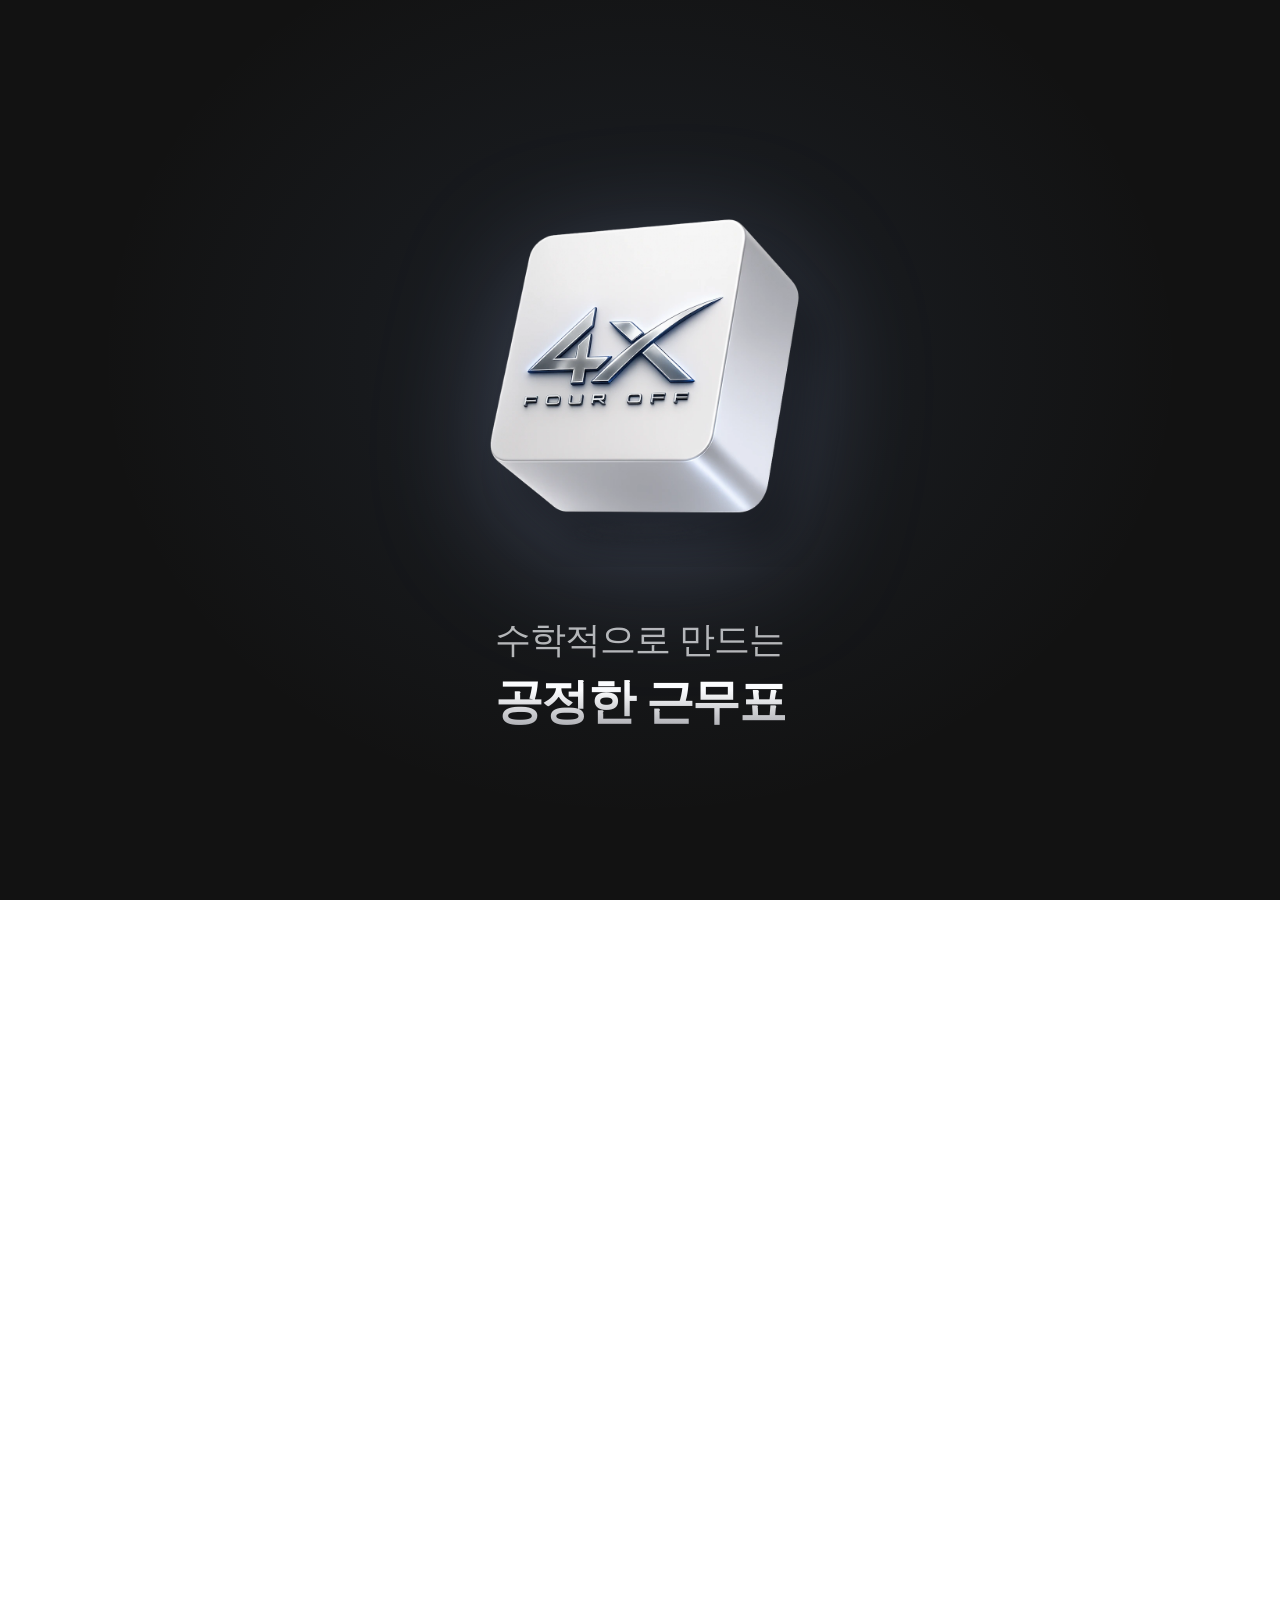
==== index.html @ ed379032 "update" ====
<!DOCTYPE html>
<html lang="ko">
<head>
<meta charset="utf-8">
<meta name="viewport" content="width=device-width, initial-scale=1">
<title>FOUR OFF | 간호사 근무표</title>
<meta name="description" content="수학적으로 만드는 공정한 근무표. 100+ 병동의 선택.">
<link rel="icon" type="image/png" href="images/web_icon.png">
<link rel="apple-touch-icon" href="images/web_icon.png">
<!-- 다음 페이지(맞춤제작)의 후기 이미지 미리 다운로드 → 클릭 시 즉시 표시 -->
<link rel="preload" as="image" href="images/web_review_1.webp">
<style>
  *{margin:0;padding:0;box-sizing:border-box;}
  html,body{font-family:-apple-system,BlinkMacSystemFont,'SF Pro Display','Pretendard','Apple SD Gothic Neo',sans-serif;background:#fff;color:#1d1d1f;-webkit-font-smoothing:antialiased;}
  body{overflow-x:hidden;}
  a{text-decoration:none;color:inherit;}
  img{display:block;max-width:100%;}

  /* 인트로 */
  .intro{position:fixed;inset:0;background:#121212;display:flex;flex-direction:column;align-items:center;justify-content:center;z-index:1000;cursor:pointer;transition:opacity .9s ease, visibility 0s linear .9s;}
  .intro.fade{opacity:0;visibility:hidden;}
  .intro::before{content:"";position:absolute;inset:0;background:radial-gradient(ellipse at 50% 40%, rgba(120,160,220,.10) 0%, transparent 60%);pointer-events:none;}
  .intro-logo{width:400px;max-width:60vw;margin-bottom:48px;filter:drop-shadow(0 30px 60px rgba(180,200,255,.25));animation:logoFloat 4.5s ease-in-out infinite;}
  .intro-copy{text-align:center;color:#fff;}
  .intro-copy .l1{font-size:36px;font-weight:300;letter-spacing:-1px;line-height:1.4;color:rgba(255,255,255,.7);}
  .intro-copy .l2{font-size:48px;font-weight:600;letter-spacing:-1.5px;line-height:1.3;margin-top:6px;background:linear-gradient(180deg,#fff 30%,#a1a1a6 100%);-webkit-background-clip:text;-webkit-text-fill-color:transparent;background-clip:text;}
  @keyframes logoFloat{
    0%   {transform:translateY(0) rotate(0deg);}
    25%  {transform:translateY(-10px) rotate(0.6deg);}
    50%  {transform:translateY(-14px) rotate(0deg);}
    75%  {transform:translateY(-6px) rotate(-0.6deg);}
    100% {transform:translateY(0) rotate(0deg);}
  }

  /* NAV */
  .main-nav{position:fixed;top:0;left:0;right:0;background:rgba(255,255,255,.85);backdrop-filter:blur(20px);-webkit-backdrop-filter:blur(20px);border-bottom:.5px solid rgba(0,0,0,.06);z-index:100;opacity:0;transform:translateY(-100%);transition:opacity .6s ease .6s, transform .6s ease .6s;}
  .main-nav.show{opacity:1;transform:translateY(0);}
  .nav-inner{max-width:1200px;margin:0 auto;padding:16px 32px;display:flex;justify-content:space-between;align-items:center;}
  .nav-brand{display:flex;align-items:center;gap:8px;font-size:15px;font-weight:600;letter-spacing:-.3px;}
  .nav-brand img{width:26px;height:26px;}
  .nav-menu{display:flex;gap:36px;}
  .nav-menu a{font-size:14px;color:#515154;font-weight:500;cursor:pointer;transition:color .25s;position:relative;padding:6px 0;}
  .nav-menu a:hover{color:#1d1d1f;}
  .nav-menu a.active{color:#1d1d1f;font-weight:600;}
  .nav-menu a.active::after{content:"";position:absolute;left:0;right:0;bottom:-2px;height:2px;background:#1d1d1f;border-radius:1px;}

  /* main wrap */
  .main{opacity:0;transition:opacity .8s ease .4s;}
  .main.show{opacity:1;}

  /* Hero */
  .hero{min-height:100vh;padding:140px 32px 100px;background:#fafafa;display:flex;flex-direction:column;align-items:center;justify-content:center;position:relative;overflow:hidden;}
  .hero::before{content:"";position:absolute;top:-300px;left:50%;transform:translateX(-50%);width:1200px;height:700px;background:radial-gradient(ellipse, rgba(0,102,255,.05) 0%, transparent 60%);pointer-events:none;}
  .live-headline{font-size:56px;font-weight:600;letter-spacing:-2px;line-height:1.3;color:#1d1d1f;text-align:center;margin-bottom:64px;position:relative;}
  .live-headline .live-dot{display:inline-block;width:12px;height:12px;background:#22c55e;border-radius:50%;margin-right:14px;vertical-align:middle;box-shadow:0 0 0 0 rgba(34,197,94,.6);animation:livePulse 1.6s ease-in-out infinite;}
  @keyframes livePulse{0%{box-shadow:0 0 0 0 rgba(34,197,94,.5);}70%{box-shadow:0 0 0 14px rgba(34,197,94,0);}100%{box-shadow:0 0 0 0 rgba(34,197,94,0);}}
  .graph-stage{position:relative;max-width:960px;width:100%;margin:0 auto;}
  .graph-img{width:100%;height:auto;display:block;transition:opacity 1.2s ease;}
  .graph-img.is-hidden{opacity:0;position:absolute;top:0;left:0;}
  .graph-caption{text-align:center;margin-top:24px;font-size:20px;color:#86868b;letter-spacing:.3px;font-weight:500;transition:opacity .6s ease;min-height:60px;line-height:1.5;}
  .graph-caption b{color:#1d1d1f;font-weight:700;}

  /* Steps Intro — 동적 효과 */
  .steps-intro{padding:160px 32px 80px;background:#fff;text-align:center;}
  .dyn-headline{font-size:64px;font-weight:600;letter-spacing:-2.4px;line-height:1.15;color:#1d1d1f;display:inline-block;}
  /* 워드 페이드인 */
  .dyn-word{display:inline-block;opacity:0;transform:translateY(20px);transition:opacity .7s ease, transform .7s ease;}
  .dyn-headline.in .dyn-word{opacity:1;transform:translateY(0);}
  .dyn-headline.in .dyn-word:nth-child(1){transition-delay:.1s;}
  .dyn-headline.in .dyn-word:nth-child(2){transition-delay:.25s;}
  .dyn-headline.in .dyn-word:nth-child(3){transition-delay:.4s;}
  .dyn-headline.in .dyn-word:nth-child(4){transition-delay:.55s;}
  .dyn-headline.in .dyn-word:nth-child(5){transition-delay:.7s;}
  .dyn-headline.in .dyn-word:nth-child(6){transition-delay:.85s;}
  /* 펄스 도트 (엑셀을 앞에) */
  .dyn-dot{display:inline-block;width:10px;height:10px;background:#22c55e;border-radius:50%;margin-right:16px;vertical-align:middle;transform:translateY(-4px);box-shadow:0 0 0 0 rgba(34,197,94,.6);}
  .dyn-headline.in .dyn-dot{animation:livePulse 1.6s ease-in-out infinite 1s;}
  /* 카운트업 숫자 + 글로우 */
  .dyn-count{display:inline-block;color:#0066ff;font-variant-numeric:tabular-nums;position:relative;}
  .dyn-count::after{content:"";position:absolute;inset:-12px -8px;background:radial-gradient(ellipse, rgba(0,102,255,.18) 0%, transparent 60%);filter:blur(8px);opacity:0;z-index:-1;}
  .dyn-headline.in .dyn-count::after{animation:glowPulse 3s ease-in-out infinite 1.2s;}
  @keyframes glowPulse{0%,100%{opacity:0;}50%{opacity:1;}}
  /* shimmer (살짝) */
  .dyn-shimmer{background:linear-gradient(90deg, #0066ff 0%, #4d94ff 50%, #0066ff 100%);background-size:200% 100%;-webkit-background-clip:text;background-clip:text;-webkit-text-fill-color:transparent;}
  .dyn-headline.in .dyn-shimmer{animation:shimmer 4s ease-in-out infinite 1.5s;}
  @keyframes shimmer{0%,100%{background-position:0% 50%;}50%{background-position:100% 50%;}}

  .steps-wrap{padding:80px 32px 160px;background:#fff;}
  .step{max-width:1100px;margin:0 auto 200px;display:grid;grid-template-columns:1fr 1fr;gap:80px;align-items:center;position:relative;}
  .step:last-child{margin-bottom:0;}
  /* 짝수 step: 텍스트 우측, 이미지 좌측 (order로 처리, direction:rtl 안 씀) */
  .step.reverse .step-text{order:2;}
  .step.reverse .step-img{order:1;}
  .step-text{position:relative;}
  .step-text .num{font-size:12px;color:#0066ff;letter-spacing:2.5px;font-weight:600;margin-bottom:18px;display:flex;align-items:center;gap:10px;}
  .step-text .num::before{content:"";width:24px;height:1px;background:#0066ff;}
  .step-text h3{font-size:48px;font-weight:600;letter-spacing:-1.6px;line-height:1.05;margin-bottom:24px;}

  /* STEP 01 fade rotation */
  .step-rotate{position:relative;min-height:160px;}
  .rotate-item{position:absolute;top:0;left:0;right:0;opacity:0;transition:opacity .6s ease;}
  .rotate-item.active{opacity:1;}
  .rotate-q{font-size:48px;font-weight:600;letter-spacing:-1.6px;line-height:1.1;margin-bottom:24px;color:#1d1d1f;}
  .rotate-a{font-size:18px;color:#515154;line-height:1.75;}
  .rotate-a b{font-weight:700;}
  .rotate-a .blue{color:#0066ff;}
  .rotate-a .red{color:#dc2626;}
  .step-text p{font-size:18px;color:#515154;line-height:1.75;}
  .step-text p b{color:#0066ff;font-weight:600;}
  .step-img{display:flex;justify-content:center;align-items:center;position:relative;}
  .step-img img{width:100%;max-width:480px;transition:transform .6s ease;}
  /* 폰 위치 보정: 모든 이미지가 폰이 우측 치우쳐 있음 */
  /* 홀수 step (이미지 우측 배치): 좌측으로 더 당겨서 텍스트 쪽으로 */
  .step:not(.reverse) .step-img img{transform:translateX(-22%);}
  /* 짝수 step (이미지 좌측 배치): 보정 없음, 원래 위치 */
  .step.reverse .step-img img{transform:translateX(0);}
  /* 스크롤 페이드인 (transform 안 건드림, opacity만) */
  .step-text, .step-img{opacity:0;transition:opacity .9s ease;}
  .step.in .step-text{opacity:1;}
  .step.in .step-img{opacity:1;transition-delay:.2s;}

  /* footer */
  .footer{padding:48px 32px;background:#fafafa;border-top:.5px solid #e8e8ed;text-align:center;font-size:12px;color:#86868b;}
  .footer a{color:inherit;text-decoration:none;transition:color .2s;}
  .footer a:hover{color:#1d1d1f;}

  /* 앱 다운로드 섹션 (STEP 4 아래) */
  .free-section{padding:160px 32px 140px;background:#fff;text-align:center;}
  .free-tag{font-size:12px;color:#0066ff;letter-spacing:2px;font-weight:600;margin-bottom:18px;}
  .free-title{font-size:64px;font-weight:600;letter-spacing:-2.4px;line-height:1.25;color:#1d1d1f;margin-bottom:60px;}
  .free-title .blue{color:#0066ff;}
  /* 디바이스 분기 — 기본 다 숨김, JS가 해당 디바이스만 표시 */
  .device-block{display:none;}
  .device-block.show{display:flex;flex-direction:column;align-items:center;gap:20px;}
  .store-badge{display:inline-block;transition:transform .25s ease;}
  .store-badge:hover{transform:translateY(-4px);}
  .store-badge img{width:200px;height:200px;filter:drop-shadow(0 14px 30px rgba(0,0,0,.12));}
  .store-label{font-size:13px;color:#6e6e73;text-align:center;line-height:1.5;letter-spacing:.3px;}

  /* balloon */
  .balloon{position:fixed;right:24px;bottom:24px;background:#1d1d1f;color:#fff;padding:16px 26px 16px 22px;border-radius:980px;font-size:15px;font-weight:600;display:flex;align-items:center;gap:12px;box-shadow:0 0 12px rgba(255,215,0,.15), 0 16px 44px rgba(0,0,0,.32);cursor:pointer;z-index:90;opacity:0;transform:translateY(20px);transition:opacity .5s ease, transform .5s ease, box-shadow .4s ease;text-decoration:none;}
  .balloon.show{opacity:1;transform:translateY(0);animation:balloonFloat 3s ease-in-out infinite 1s;}
  .balloon:hover{box-shadow:0 0 30px rgba(255,215,0,.5), 0 16px 44px rgba(0,0,0,.32);}
  .balloon .star{color:#fbbf24;font-size:15px;}
  .balloon .arrow{font-size:15px;margin-left:3px;color:#fff;}
  @keyframes balloonFloat{0%,100%{transform:translateY(0);}50%{transform:translateY(-6px);}}

  @media(max-width:768px){
    .intro-logo{width:280px;margin-bottom:36px;}
    .intro-copy .l1{font-size:24px;}
    .intro-copy .l2{font-size:32px;}
    .nav-inner{padding:14px 20px;}
    .nav-menu{gap:20px;}
    .nav-menu a{font-size:12px;}
    .hero{padding:100px 20px 80px;}
    .live-headline{font-size:30px;letter-spacing:-1.2px;margin-bottom:40px;line-height:1.35;}
    .live-headline .live-dot{width:9px;height:9px;margin-right:10px;}
    .graph-caption{font-size:15px;margin-top:18px;min-height:50px;}
    .steps-intro{padding:100px 20px 60px;}
    .dyn-headline{font-size:36px;letter-spacing:-1.3px;}
    .dyn-dot{width:7px;height:7px;margin-right:10px;}
    .steps-wrap{padding:60px 20px 100px;}
    .step{grid-template-columns:1fr;gap:32px;margin-bottom:120px;}
    .step.reverse .step-text{order:1;}
    .step.reverse .step-img{order:2;}
    .step:not(.reverse) .step-img img,
    .step.reverse .step-img img{transform:none;}
    .step-text h3{font-size:30px;letter-spacing:-1.2px;}
    .step-text p{font-size:15px;}
    .step-rotate{min-height:130px;}
    .rotate-q{font-size:30px;letter-spacing:-1.2px;margin-bottom:14px;}
    .rotate-a{font-size:15px;}
    .free-section{padding:100px 20px 80px;}
    .free-title{font-size:36px;letter-spacing:-1.3px;margin-bottom:40px;line-height:1.3;}
    .store-badge img{width:160px;height:160px;}
    .balloon{right:16px;bottom:16px;padding:14px 22px 14px 18px;font-size:13px;}
  }
</style>
</head>
<body>

<div class="intro" id="intro">
  <img src="images/web_logo_white.webp" alt="FOUR OFF" class="intro-logo">
  <div class="intro-copy">
    <div class="l1">수학적으로 만드는</div>
    <div class="l2">공정한 근무표</div>
  </div>
</div>

<nav class="main-nav" id="mainNav">
  <div class="nav-inner">
    <div class="nav-brand">
      <img src="images/web_icon.png" alt="">
      <span>FOUR OFF</span>
    </div>
    <div class="nav-menu">
      <a class="active" data-tab="app">앱</a>
      <a href="pages/custom.html">맞춤제작</a>
      <a href="pages/developer.html">개발자</a>
    </div>
  </div>
</nav>

<div class="main" id="main">

  <section class="hero">
    <h1 class="live-headline"><span class="live-dot"></span>지금, 이 순간에도<br>다운로드 중</h1>
    <div class="graph-stage">
      <img src="images/web_apple.webp" alt="App Store 다운로드" class="graph-img" id="graphA">
      <img src="images/web_google.webp" alt="Google Play 다운로드" class="graph-img is-hidden" id="graphB">
    </div>
    <p class="graph-caption" id="graphCaption">26년 5월 기준<br>애플 <b>90+</b> 다운로드</p>
  </section>

  <section class="steps-intro">
    <h2 class="dyn-headline" id="dynHead">
      <span class="dyn-word"><span class="dyn-dot"></span>엑셀을</span>
      <span class="dyn-word">끝낸</span><br>
      <span class="dyn-word"><span class="dyn-count dyn-shimmer" id="dynCount">0+</span></span>
      <span class="dyn-word">병동의</span>
      <span class="dyn-word">선택</span>
    </h2>
  </section>

  <section class="steps-wrap">

    <div class="step">
      <div class="step-text">
        <div class="num">STEP 01</div>
        <div class="step-rotate" id="stepRotate">
          <div class="rotate-item active">
            <p class="rotate-q">"4오프 써도 될까요?"</p>
            <p class="rotate-a"><b class="blue">당연하죠</b>, 부담없이 신청하세요</p>
          </div>
          <div class="rotate-item">
            <p class="rotate-q">"이브 다음날 데이요?"</p>
            <p class="rotate-a"><b class="red">절대 안되죠</b>, 건강이 우선이에요</p>
          </div>
          <div class="rotate-item">
            <p class="rotate-q">"저는 데이가 좋아요"</p>
            <p class="rotate-a"><b class="blue">물론이죠</b>, 원하시는대로 배정해요</p>
          </div>
          <div class="rotate-item">
            <p class="rotate-q">"그분과는 따로 일하고 싶어요"</p>
            <p class="rotate-a"><b class="red">쉿</b>, 조용히 반영해드려요</p>
          </div>
        </div>
      </div>
      <div class="step-img"><img src="images/web_step1.webp" alt="4가지 듀티"></div>
    </div>

    <div class="step reverse">
      <div class="step-text">
        <div class="num">STEP 02</div>
        <h3>역할에 따라<br>다르게 진입</h3>
        <p>팀장은 <b>방 만들기</b><br>직원은 <b>방 입장하기</b></p>
      </div>
      <div class="step-img"><img src="images/web_step2.webp" alt="역할 선택"></div>
    </div>

    <div class="step">
      <div class="step-text">
        <div class="num">STEP 03</div>
        <h3>한 번만 입력하면 끝</h3>
        <p>연도, 월, 직원수<br><b>입력하면 끝</b></p>
      </div>
      <div class="step-img"><img src="images/web_step3.webp" alt="기본 정보 + 옵션"></div>
    </div>

    <div class="step reverse">
      <div class="step-text">
        <div class="num">STEP 04</div>
        <h3>10초 안에 완성</h3>
        <p>모든 조건을 만족하는 근무표<br><b>엑셀 다운, 의뢰까지</b> 한 화면에서</p>
      </div>
      <div class="step-img"><img src="images/web_step4.webp" alt="결과"></div>
    </div>

  </section>

  <!-- 앱 다운로드 섹션 (디바이스 분기) -->
  <section class="free-section">
    <div class="free-tag">FREE FOREVER</div>
    <h2 class="free-title">광고, 구독료<br><span class="blue">영원히 없습니다</span></h2>

    <!-- PC 전용 -->
    <div class="device-block" id="pcBlock">
      <a href="https://park-juhwan.github.io/fouroff_entrance" class="store-badge">
        <img src="images/web_qrcode.webp" alt="QR 코드">
      </a>
      <span class="store-label">카메라 촬영 후<br>무료 다운로드</span>
    </div>

    <!-- iOS 전용 -->
    <div class="device-block" id="iosBlock">
      <a href="https://apps.apple.com/kr/app/%EA%B0%84%ED%98%B8%EC%82%AC-%EA%B7%BC%EB%AC%B4%ED%91%9C-%ED%8F%AC%EC%98%A4%ED%94%84/id6756883621" class="store-badge">
        <img src="images/web_appstore.webp" alt="App Store에서 다운로드">
      </a>
      <span class="store-label">터치하여<br>무료 다운로드</span>
    </div>

    <!-- Android 전용 -->
    <div class="device-block" id="androidBlock">
      <a href="https://play.google.com/store/apps/details?id=com.juhwanpark.fouroff&hl=ko" class="store-badge">
        <img src="images/web_playstore.webp" alt="Google Play에서 다운로드">
      </a>
      <span class="store-label">터치하여<br>무료 다운로드</span>
    </div>
  </section>

  <footer class="footer">
    © 2026 FOUR OFF · <a href="pages/terms.html">이용약관</a>
  </footer>

</div>

<a href="https://kmong.com/@%ED%8F%AC%EC%98%A4%ED%94%84" target="_blank" class="balloon" id="balloon">
  <span class="star">★</span>
  <span>맞춤제작 의뢰</span>
  <span class="arrow">→</span>
</a>

<script>
  // 인트로: 같은 세션에서 이미 봤으면 스킵
  const intro = document.getElementById('intro');
  const mainNav = document.getElementById('mainNav');
  const main = document.getElementById('main');
  const balloon = document.getElementById('balloon');

  if (sessionStorage.getItem('introSeen') === '1') {
    // 이미 본 세션: 인트로 즉시 숨김, 메인은 부드럽게 페이드인
    intro.style.transition = 'none';
    intro.classList.add('fade');
    mainNav.classList.add('show');
    // 다음 프레임에 main 페이드인 (transition 정상 작동하게)
    requestAnimationFrame(() => {
      main.classList.add('show');
      balloon.classList.add('show');
    });
  } else {
    // 첫 진입: 인트로 클릭 대기
    intro.addEventListener('click', () => {
      intro.classList.add('fade');
      mainNav.classList.add('show');
      main.classList.add('show');
      setTimeout(() => balloon.classList.add('show'), 1400);
      sessionStorage.setItem('introSeen', '1');
    });
  }

  // graph auto fade
  const graphA = document.getElementById('graphA');
  const graphB = document.getElementById('graphB');
  const graphCaption = document.getElementById('graphCaption');
  const CAPTION_A = '26년 5월 기준<br>애플 <b>90+</b> 다운로드';
  const CAPTION_B = '26년 5월 기준<br>구글 <b>50+</b> 다운로드';
  let showingA = true;
  setInterval(() => {
    if (showingA) {
      graphA.classList.add('is-hidden');
      graphB.classList.remove('is-hidden');
      if (graphCaption) {
        graphCaption.style.opacity = '0';
        setTimeout(() => { graphCaption.innerHTML = CAPTION_B; graphCaption.style.opacity = '1'; }, 600);
      }
    } else {
      graphB.classList.add('is-hidden');
      graphA.classList.remove('is-hidden');
      if (graphCaption) {
        graphCaption.style.opacity = '0';
        setTimeout(() => { graphCaption.innerHTML = CAPTION_A; graphCaption.style.opacity = '1'; }, 600);
      }
    }
    showingA = !showingA;
  }, 4000);

  // STEP 01 fade rotation
  const rotateItems = document.querySelectorAll('#stepRotate .rotate-item');
  let rotateIdx = 0;
  if (rotateItems.length > 0) {
    setInterval(() => {
      rotateItems[rotateIdx].classList.remove('active');
      rotateIdx = (rotateIdx + 1) % rotateItems.length;
      rotateItems[rotateIdx].classList.add('active');
    }, 3500);
  }

  // nav
  const navLinks = document.querySelectorAll('.nav-menu a');
  navLinks.forEach(link => {
    link.addEventListener('click', (e) => {
      // href 있는 링크는 페이지 이동 허용 (preventDefault 안 함)
      if (link.getAttribute('href')) return;
      // href 없는 (data-tab) 링크만 active 표시 변경
      e.preventDefault();
      navLinks.forEach(l => l.classList.remove('active'));
      link.classList.add('active');
    });
  });

  // dynamic headline: word fade-in + count up
  const dynHead = document.getElementById('dynHead');
  const dynCount = document.getElementById('dynCount');
  let counted = false;

  function countUp() {
    if (counted) return;
    counted = true;
    let n = 0;
    const target = 100;
    const duration = 1200; // ms
    const start = performance.now();
    function step(now) {
      const t = Math.min(1, (now - start) / duration);
      // ease-out cubic
      const eased = 1 - Math.pow(1 - t, 3);
      n = Math.round(eased * target);
      dynCount.textContent = n + '+';
      if (t < 1) requestAnimationFrame(step);
      else dynCount.textContent = '100+';
    }
    requestAnimationFrame(step);
  }

  const io = new IntersectionObserver((entries) => {
    entries.forEach(entry => {
      if (entry.isIntersecting) {
        dynHead.classList.add('in');
        setTimeout(countUp, 500); // 워드 페이드인 살짝 진행 후 카운트업
        io.disconnect();
      }
    });
  }, { threshold: 0.4 });
  io.observe(dynHead);

  // step cards fade-in on scroll
  const steps = document.querySelectorAll('.step');
  const stepIo = new IntersectionObserver((entries) => {
    entries.forEach(entry => {
      if (entry.isIntersecting) {
        entry.target.classList.add('in');
        stepIo.unobserve(entry.target);
      }
    });
  }, { threshold: 0.2 });
  steps.forEach(s => stepIo.observe(s));

  // 디바이스 분기: PC / iOS / Android 중 하나만 표시
  (function detectDevice(){
    const ua = navigator.userAgent;
    const isiOS = /iPhone|iPad|iPod/i.test(ua);
    const isAndroid = /Android/i.test(ua);
    if (isiOS) {
      document.getElementById('iosBlock').classList.add('show');
    } else if (isAndroid) {
      document.getElementById('androidBlock').classList.add('show');
    } else {
      document.getElementById('pcBlock').classList.add('show');
    }
  })();
</script>

</body>
</html>
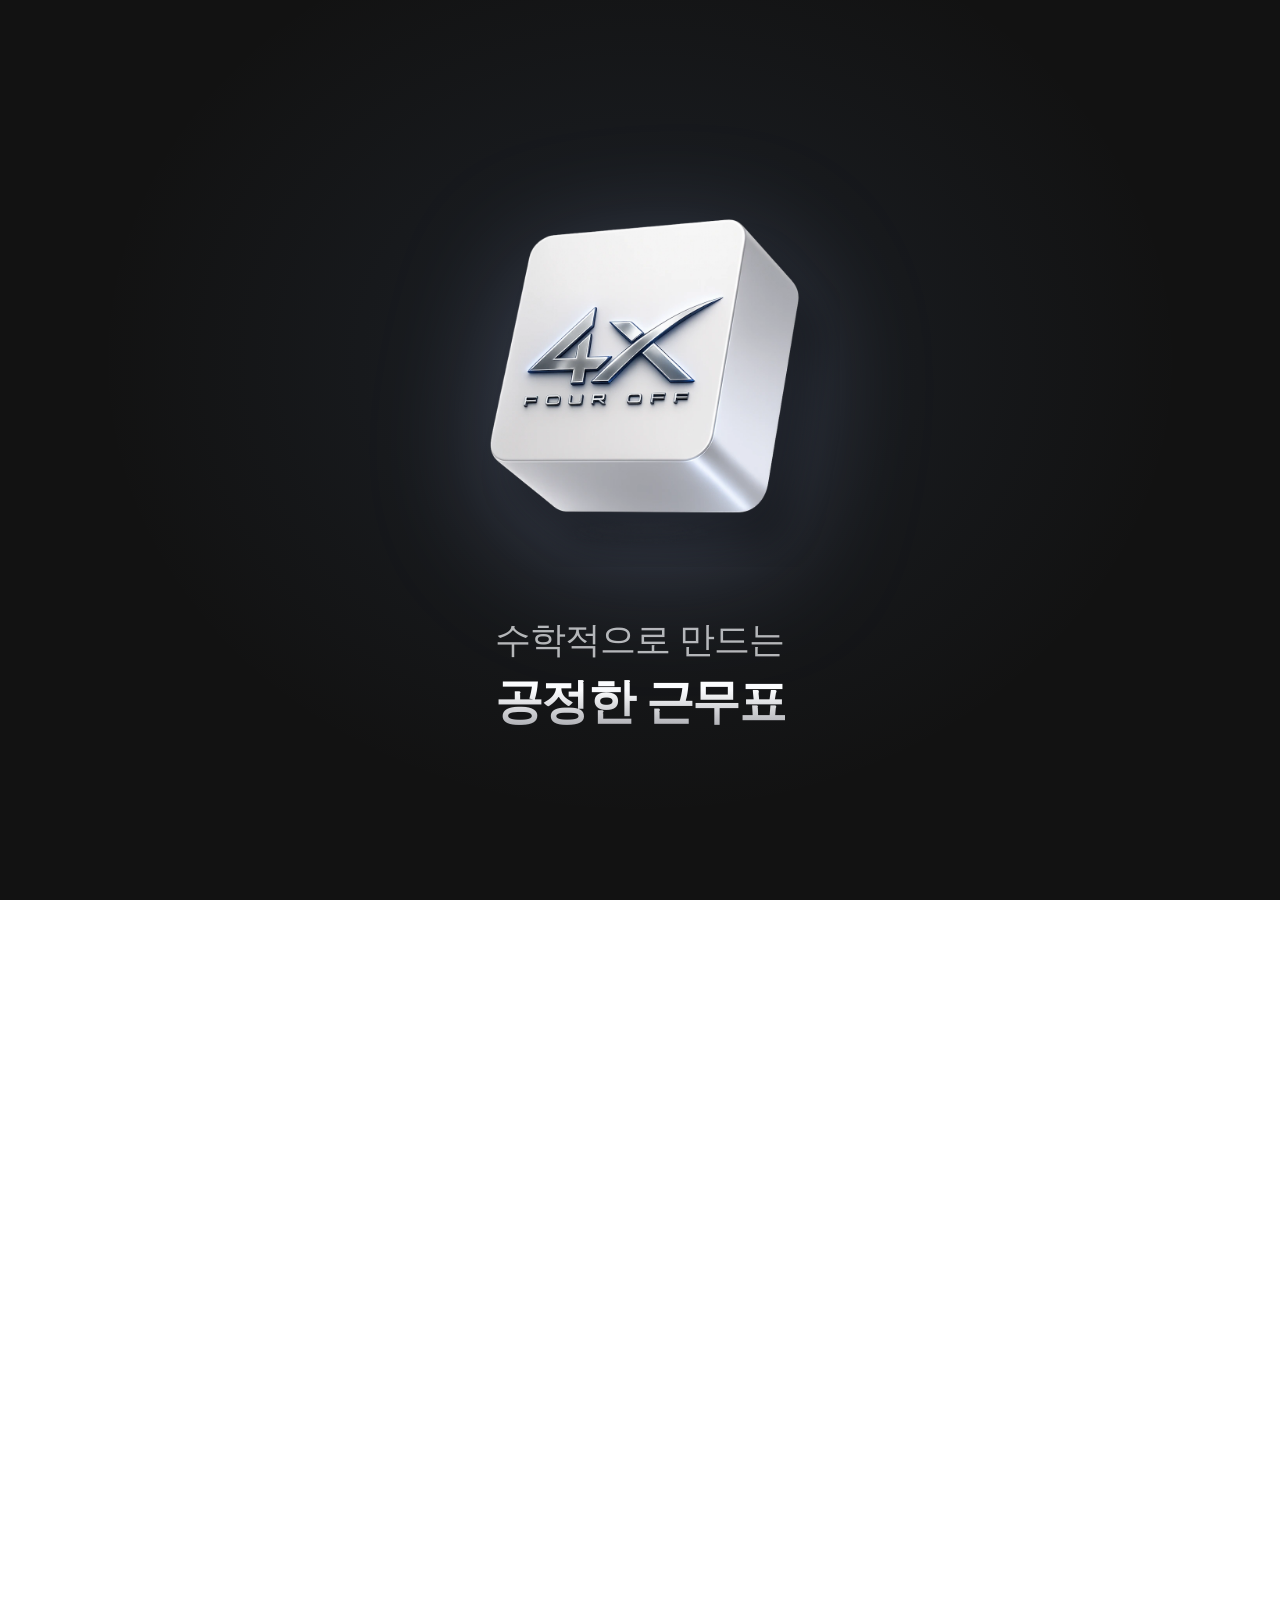
==== commit b00b98a1: "update" ====
--- a/index.html
+++ b/index.html
@@ -97,14 +97,14 @@
   .step-text h3{font-size:48px;font-weight:600;letter-spacing:-1.6px;line-height:1.05;margin-bottom:24px;}
 
   /* STEP 01 fade rotation */
-  .step-rotate{position:relative;min-height:160px;}
+  .step-rotate{position:relative;min-height:280px;}
   .rotate-item{position:absolute;top:0;left:0;right:0;opacity:0;transition:opacity .6s ease;}
   .rotate-item.active{opacity:1;}
-  .rotate-q{font-size:48px;font-weight:600;letter-spacing:-1.6px;line-height:1.1;margin-bottom:24px;color:#1d1d1f;}
-  .rotate-a{font-size:18px;color:#515154;line-height:1.75;}
-  .rotate-a b{font-weight:700;}
-  .rotate-a .blue{color:#0066ff;}
-  .rotate-a .red{color:#dc2626;}
+  .step-text .rotate-q{font-size:60px;font-weight:600;letter-spacing:-2px;line-height:1.05;margin-bottom:24px;color:#1d1d1f;}
+  .step-text .rotate-a{font-size:18px;color:#515154;line-height:1.75;}
+  .step-text .rotate-a b{font-weight:700;}
+  .step-text .rotate-a .blue{color:#0066ff;}
+  .step-text .rotate-a .red{color:#dc2626;}
   .step-text p{font-size:18px;color:#515154;line-height:1.75;}
   .step-text p b{color:#0066ff;font-weight:600;}
   .step-img{display:flex;justify-content:center;align-items:center;position:relative;}
@@ -135,7 +135,7 @@
   .store-badge{display:inline-block;transition:transform .25s ease;}
   .store-badge:hover{transform:translateY(-4px);}
   .store-badge img{width:200px;height:200px;filter:drop-shadow(0 14px 30px rgba(0,0,0,.12));}
-  .store-label{font-size:13px;color:#6e6e73;text-align:center;line-height:1.5;letter-spacing:.3px;}
+  .store-label{font-size:20px;color:#0066ff;text-align:center;line-height:1.5;letter-spacing:.3px;font-weight:600;}
 
   /* balloon */
   .balloon{position:fixed;right:24px;bottom:24px;background:#1d1d1f;color:#fff;padding:16px 26px 16px 22px;border-radius:980px;font-size:15px;font-weight:600;display:flex;align-items:center;gap:12px;box-shadow:0 0 12px rgba(255,215,0,.15), 0 16px 44px rgba(0,0,0,.32);cursor:pointer;z-index:90;opacity:0;transform:translateY(20px);transition:opacity .5s ease, transform .5s ease, box-shadow .4s ease;text-decoration:none;}
@@ -167,12 +167,13 @@
     .step.reverse .step-img img{transform:none;}
     .step-text h3{font-size:30px;letter-spacing:-1.2px;}
     .step-text p{font-size:15px;}
-    .step-rotate{min-height:130px;}
-    .rotate-q{font-size:30px;letter-spacing:-1.2px;margin-bottom:14px;}
-    .rotate-a{font-size:15px;}
+    .step-rotate{min-height:220px;}
+    .step-text .rotate-q{font-size:36px;letter-spacing:-1.4px;margin-bottom:14px;}
+    .step-text .rotate-a{font-size:15px;}
     .free-section{padding:100px 20px 80px;}
     .free-title{font-size:36px;letter-spacing:-1.3px;margin-bottom:40px;line-height:1.3;}
     .store-badge img{width:160px;height:160px;}
+    .store-label{font-size:16px;}
     .balloon{right:16px;bottom:16px;padding:14px 22px 14px 18px;font-size:13px;}
   }
 </style>
@@ -229,20 +230,20 @@
         <div class="num">STEP 01</div>
         <div class="step-rotate" id="stepRotate">
           <div class="rotate-item active">
-            <p class="rotate-q">"4오프 써도 될까요?"</p>
-            <p class="rotate-a"><b class="blue">당연하죠</b>, 부담없이 신청하세요</p>
+            <p class="rotate-q">4오프<br>써도 될까요?</p>
+            <p class="rotate-a"><b class="blue">당연하죠</b><br>부담없이 신청하세요</p>
           </div>
           <div class="rotate-item">
-            <p class="rotate-q">"이브 다음날 데이요?"</p>
-            <p class="rotate-a"><b class="red">절대 안되죠</b>, 건강이 우선이에요</p>
+            <p class="rotate-q">이브<br>다음날 데이요?</p>
+            <p class="rotate-a"><b class="red">절대 안되죠</b><br>건강이 우선이에요</p>
           </div>
           <div class="rotate-item">
-            <p class="rotate-q">"저는 데이가 좋아요"</p>
-            <p class="rotate-a"><b class="blue">물론이죠</b>, 원하시는대로 배정해요</p>
+            <p class="rotate-q">저는<br>데이가 좋아요</p>
+            <p class="rotate-a"><b class="blue">물론이죠</b><br>원하시는대로 배정해요</p>
           </div>
           <div class="rotate-item">
-            <p class="rotate-q">"그분과는 따로 일하고 싶어요"</p>
-            <p class="rotate-a"><b class="red">쉿</b>, 조용히 반영해드려요</p>
+            <p class="rotate-q">그분과는<br>따로 일하고 싶어요</p>
+            <p class="rotate-a"><b class="red">쉿</b><br>조용히 반영해드려요</p>
           </div>
         </div>
       </div>
@@ -271,7 +272,7 @@
       <div class="step-text">
         <div class="num">STEP 04</div>
         <h3>10초 안에 완성</h3>
-        <p>모든 조건을 만족하는 근무표<br><b>엑셀 다운, 의뢰까지</b> 한 화면에서</p>
+        <p>모든 조건을 만족하는 근무표<br><b>엑셀다운까지</b></p>
       </div>
       <div class="step-img"><img src="images/web_step4.webp" alt="결과"></div>
     </div>
